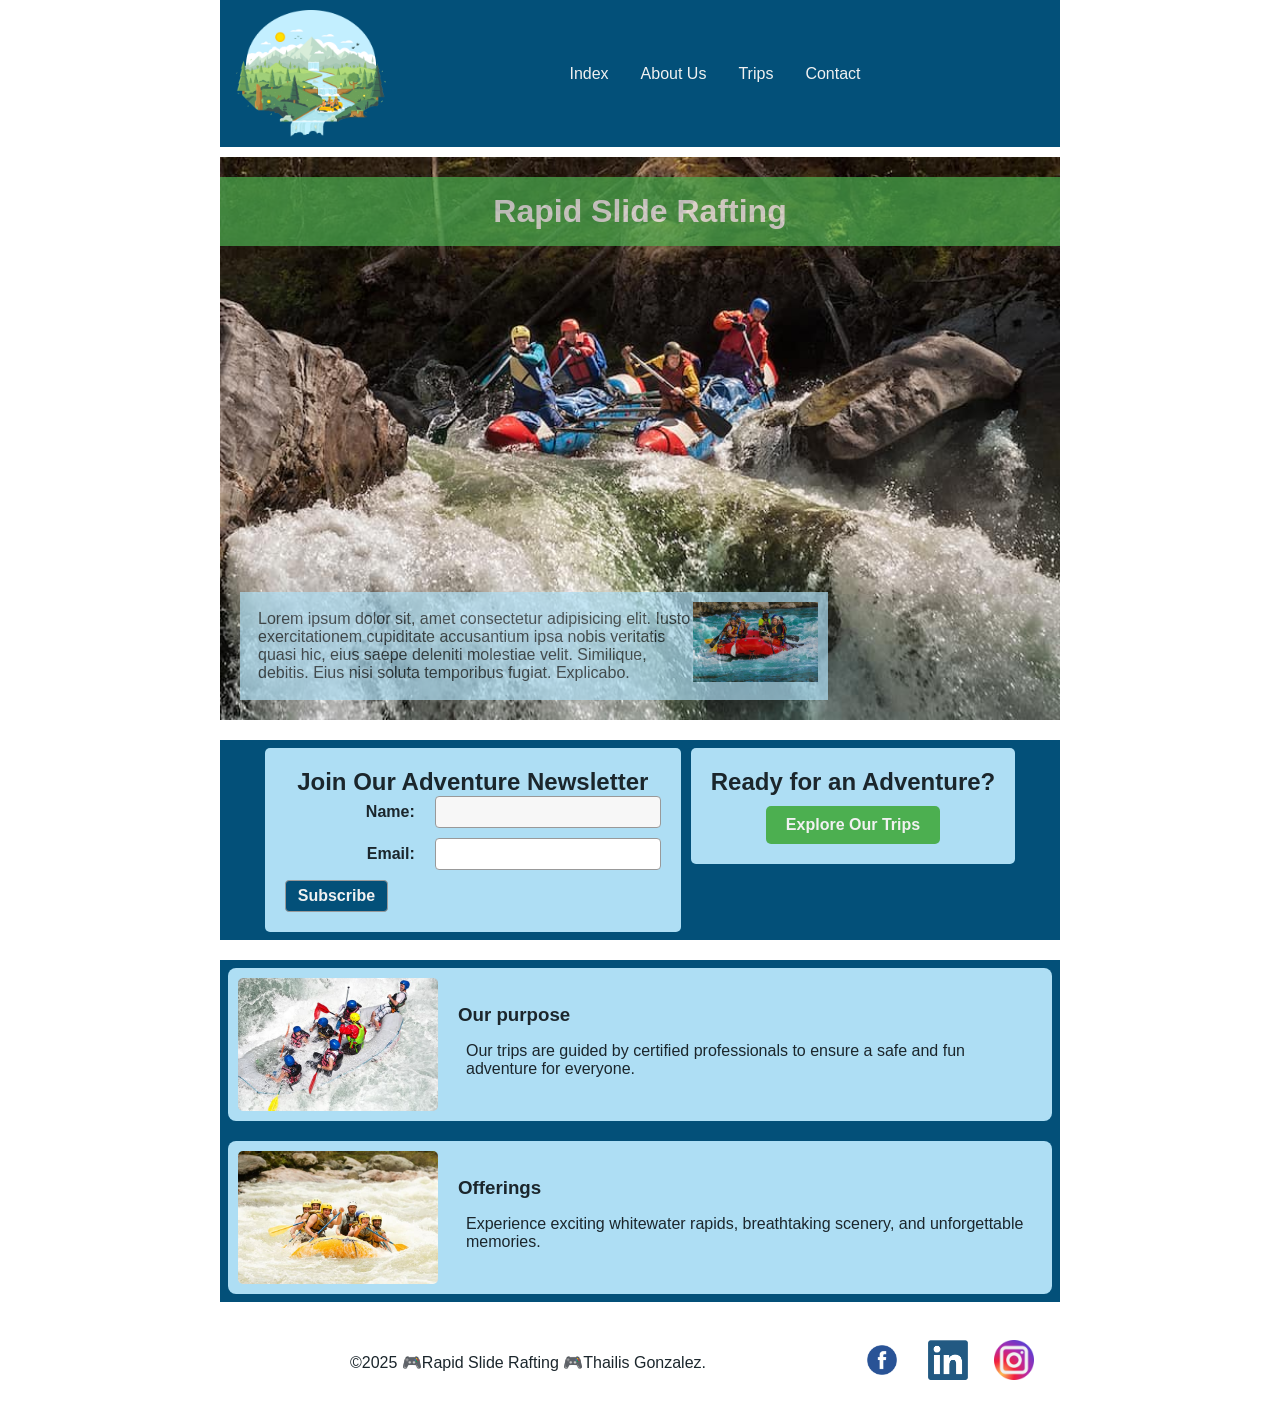
==== wwr/index.html @ c86b4893 "Home page almost ready" ====
<!DOCTYPE html>
<html lang="en">

<head>
    <meta charset="UTF-8">
    <meta name="viewport" content="width=device-width, initial-scale=1.0">
    <meta name="description" content="Home page of Rapid Slide Rafting">
    <meta name="author" content="Thailis Gonzalez">
    <link rel="stylesheet" href="styles/rafting.css">
    <title>Home - Rapid Slide Rafting</title>
</head>

<body>
    <header>
        <img src="images/rafting-logo.png" alt="Logo of the Company">
        <nav>
            <ul>
                <li><a href="index.html">Index</a></li>
                <li><a href="about.html">About Us</a></li>
                <li><a href="trips.html">Trips</a></li>
                <li><a href="contact.html">Contact</a></li>
            </ul>
        </nav>
    </header>

    <main>
        <div class="hero">
            <img src="images/rafting-home.jpg" alt="Rafting demonstration">
            <h1>Rapid Slide Rafting</h1>
            <article>
                <img src="images/happy-client.jpg" alt="Image of a satisfied client">
                <p>Lorem ipsum dolor sit, amet consectetur adipisicing elit. Iusto exercitationem cupiditate accusantium
                    ipsa nobis veritatis quasi hic, eius saepe deleniti molestiae velit. Similique, debitis. Eius nisi
                    soluta temporibus fugiat. Explicabo.</p>
            </article>
        </div>

        <section class="form-home">
            <div class="form-container">
                <h2>Join Our Adventure Newsletter</h2>
                <form id="home-id-form">
                    <div class="form-item">
                        <label for="fullname">Name:</label>
                        <input type="text" id="fullname" name="fullname" required>
                    </div>
                    <div class="form-item">
                        <label for="email">Email:</label>
                        <input type="email" id="email" name="email" required>
                    </div>
                    <div class="form-item">
                        <button type="submit">Subscribe</button>
                    </div>
                </form>
            </div>

            <div class="go-trip-container">
                <h2>Ready for an Adventure?</h2>
                <a href="trips.html" class="go-trip-button">Explore Our Trips</a>
            </div>
        </section>

        <section class="business-information">
            <div class="business-item">
                <img src="images/rafting3.jpg" alt="fun rafting">
                <div class="business-text">
                    <h3>Our purpose</h3>
                    <p>Our trips are guided by certified professionals to ensure a safe and fun adventure for
                        everyone.</p>
                </div>
            </div>
            <div class="business-item">
                <img src="images/rafting4.jpg" alt="fun rafting">
                <div class="business-text">
                    <h3>Offerings</h3>
                    <p>Experience exciting whitewater rapids, breathtaking scenery, and unforgettable memories.</p>
                </div>
            </div>
        </section>
    </main>

    <footer>
        <p>
            ©️2025 🎮Rapid Slide Rafting 🎮Thailis Gonzalez.
        </p>
        <nav class="socialmedia">
            <a href="https://www.facebook.com">
                <img src="images/facebook.png" alt="Logo facebook">
            </a>
            <a href="https://linkedin.com">
                <img src="images/linkedin.png" alt="Logo linkedin">
            </a>
            <a href="https://www.instagram.com">
                <img src="images/instagram-oficial.png" alt="Logo Instagram">
            </a>

        </nav>
    </footer>
</body>

</html>
---- wwr/styles/rafting.css ----
/*General*/

:root{
  --color1: #aedef4;
  --color2: #035079;
  --color3: #4caf50;
  --color4: #795a4c;
  --background-general-color: #e0f7fa;
  --text-color: #1b262c;
  --text-color-light: #f1f1f1 ;
  --font-general: 'Segoe UI', Tahoma, Geneva, Verdana, sans-serif;
}

*{
    margin: 0;
    padding: 0;
    box-sizing: border-box;
}

header, main, footer{
    width: 840px;
    margin: 0 auto;
}

h1, h2{
    font-family: var(--font-general);
    color: var(--text-color);
}

nav, p, section, article{
    margin: 0;
    padding: 8px;
}

body {
    color: var(--text-color);
    font-family: var(--font-general);
}

header {
    background-color: var(--color2);
    color: var(--text-color);
    display: grid;
    grid-template-columns: auto 1fr;
    align-items: center;
    padding: 10px 16px;
    margin-bottom: 10px;
}

header img {
    width: 150px;
    height: auto;
}

nav ul{
    display: flex;
    flex-direction: row;
    justify-content: center;
    align-items: center;
    gap: 2rem;
    list-style-type: none;
}

nav a {
    text-decoration: none;
    color: var(--text-color-light);
}

.hero h1 {
  position: absolute;
  top: 20px;
  width: 100%;
  padding: 16px;
  text-align: center;
  opacity: 0.7;
  background-color: var(--color3);
  color: #fff;
}

article{
    position:absolute;
    bottom: 20px;
    left: 20px;
    width: 70%;
    background-color: var(--color1);
    opacity: 0.7;
}

section {
    background-color: var(--color2);

}

#history {
    margin-top: 10px;
    display: grid;
    color: var(--text-color-light);

}

#history h2{
    text-align: center;
    margin-bottom: 10px;
    color: var(--text-color-light);
}

#history p{
    text-align: justify;

}

#history img{
    width: 15rem;
    height: auto;
}

#adventures{
    margin-top: 10px;
}

#adventures h2{
    text-align: center;
    color: var(--text-color-light);
}

figcaption{
    color: var(--text-color-light);
}

footer{
    display: flex;
    justify-content: center;
    align-items: center;
    gap: 20px;
    padding: 10px;
}

footer p{
    flex: 1;
    text-align: center;
}

/*Classes*/

.hero {
    position: relative;
}

.hero img{
    display: block;
    width: 100%;
    height: auto;
}

.hero article{
    padding: 10px;
}

.hero article img{
    float: right;
    width: 125px;
}

.history-content {
    display: grid;
    grid-template-columns: 1fr auto 1fr;
    align-items: center;
    gap: 10px;
}

.adventures-content {
    display: flex;
    justify-content: space-between;
    align-items: center;
}

.adventures-content figure{
    flex: 1;
    text-align: center;
    margin: 0;
}

.adventures-content img{
    width: 100%;
    height: auto;
    display: block;
    border-radius: 5px;
    padding: 5px;
}

.socialmedia{
    display: flex;
    gap: 10px;
}

.socialmedia a {
    text-decoration: none;
}

.socialmedia img{
    width: 40px;
    height: 40px;
    object-fit: contain;
    margin: 0 8px;
}

/*---------------------Contact us----------------*/

.contact-principal{
    text-align: center;
}

.form-and-map {
    display: flex;
    justify-content: space-between;
    align-items: flex-start;
    gap: 20px;
    margin: 10px;
    background-color: #fff;
}

/*form*/
#form-contact {
    display: flex;
    flex-direction: column;
    gap: 12px;
}

#form-contact fieldset {
    border: none;
    padding: 0;
    margin: 0;
}

.form-item {
    display: flex;
    align-items: center;
}

.form-item label {
    width: 130px;
    font-weight: 600;
    text-align: right;
    margin-right: 10px;
}

.form-item input[type="text"],
textarea {
    flex: 1;
    padding: 6px 8px;
    font-size: 1rem;
    border: 1px solid #999;
    border-radius: 3px;
    background-color: #f7f7f7;
}

textarea {
    height: 120px;
    resize: none;
}

.contact-radio {
    display: flex;
    flex-direction: column;
}

.contact-radio .title {
    width: 130px;
    font-weight: 600;
    text-align: right;
    margin-right: 10px;
}

.contact-radio .option {
    display: flex;
    align-items: center;
    margin-left: 140px;
    margin-bottom: 6px;
}

.checkbox-item label {
    display: flex;
    align-items: center;
    white-space: nowrap;
    font-weight: 600;
}

#form-contact button {
    margin-left: 140px;
    padding: 10px;
    font-weight: bold;
    background-color: var(--color2);
    color: var(--text-color-light);
    border: none;
    cursor: pointer;
    border-radius: 3px;
}

/*Map*/

.form-and-map #map {
    flex: 1;
}

.form-and-map #map iframe {
    width: 350px;
    height: 300px;
    border: none;
    border-radius: 4px;
}

/*employed images*/


.adventures-content.employees {
    display: flex;
    justify-content: center;
    align-items: center;
    gap: 20px;
    margin: 0 auto;
    width: fit-content;
}

.adventures-content.employees figure {
    text-align: center;
}

.adventures-content.employees img {
    width: 150px;
    border-radius: 8px;
    margin-bottom: 5px;
}

.adventures-content.employees figcaption {
    text-align: center;
}

/*---------------home Page-------------*/

.form-home {
    display: flex;
    flex-wrap: wrap;
    justify-content: center;
    align-items: flex-start;
    margin: 20px 0;
    gap: 10px;
}

.form-container, .go-trip-container {
    background-color: var(--color1);
    padding: 20px;
    border-radius: 5px;
    text-align: center;
}

#home-id-form {
    display: flex;
    flex-direction: column;
    gap: 10px;
}

#home-id-form .form-item {
    display: flex;
    flex-direction: row;
    align-items: center;
    gap: 10px;
}

#home-id-form input, #home-id-form button {
    border: 1px solid #999;
    border-radius: 4px;
    padding: 6px 12px;
    font-size: 1rem;
}

#home-id-form button {
    background-color: var(--color2);
    color: var(--text-color-light);
    font-weight: bold;
    cursor: pointer;
}

.go-trip-container {
    display: flex;
    flex-direction: column;
    gap: 10px;
    justify-content: center;
    align-items: center;
}

.go-trip-button {
    background-color: var(--color3);
    color: var(--text-color-light);
    text-decoration: none;
    padding: 10px 20px;
    border-radius: 5px;
    font-weight: bold;
}

.business-information {
    display: flex;
    flex-direction: column;
    gap: 20px;
    margin: 20px 0;
}

.business-item {
    background-color: var(--color1);
    padding: 10px;
    border-radius: 8px;
    display: flex;
    align-items: center;
    gap: 20px;
}

.business-item img {
    width: 200px;
    height: auto;
    border-radius: 5px;
}

.business-text {
    text-align: left;
}

.business-text h3 {
    margin-bottom: 8px;
}

.business-text p {
    margin: 0;
}
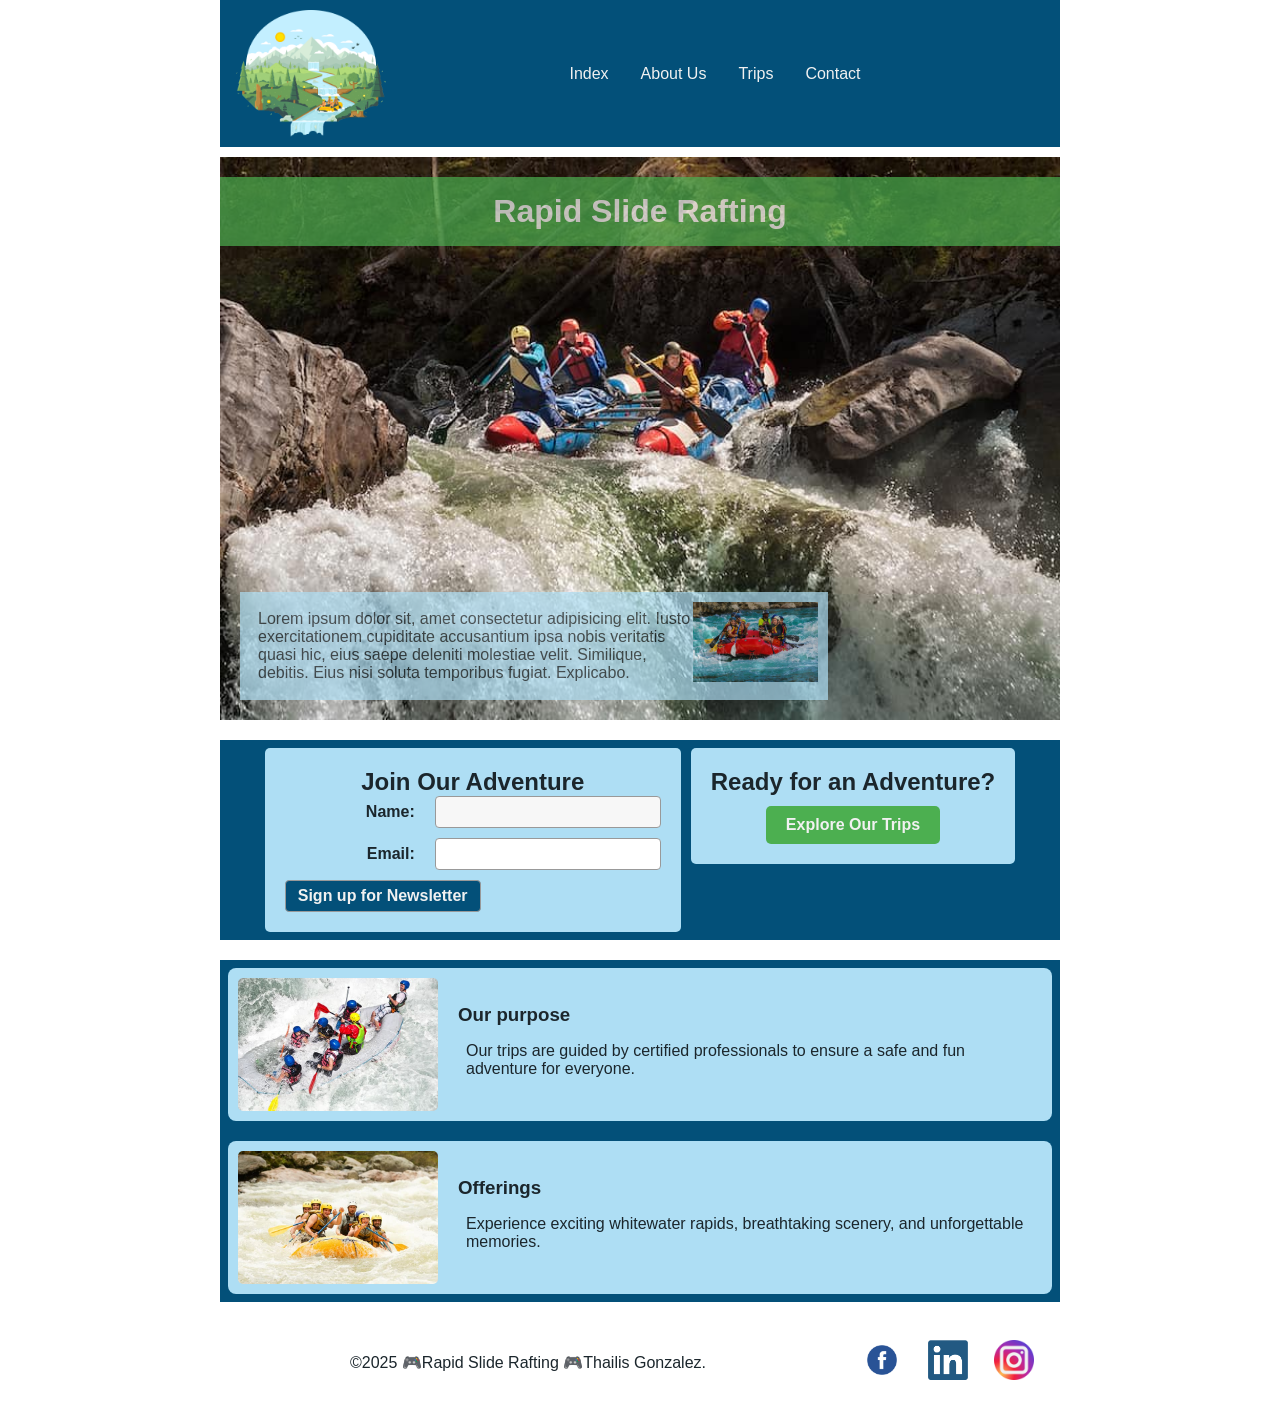
==== commit 1762c3eb: "update home" ====
--- a/wwr/index.html
+++ b/wwr/index.html
@@ -37,7 +37,7 @@
 
         <section class="form-home">
             <div class="form-container">
-                <h2>Join Our Adventure Newsletter</h2>
+                <h2>Join Our Adventure</h2>
                 <form id="home-id-form">
                     <div class="form-item">
                         <label for="fullname">Name:</label>
@@ -48,7 +48,7 @@
                         <input type="email" id="email" name="email" required>
                     </div>
                     <div class="form-item">
-                        <button type="submit">Subscribe</button>
+                        <button type="submit">Sign up for Newsletter</button>
                     </div>
                 </form>
             </div>
--- a/wwr/styles/rafting.css
+++ b/wwr/styles/rafting.css
@@ -429,4 +429,7 @@
 
 .business-text p {
     margin: 0;
-}+}
+
+/*------------Trip page-------------*/
+
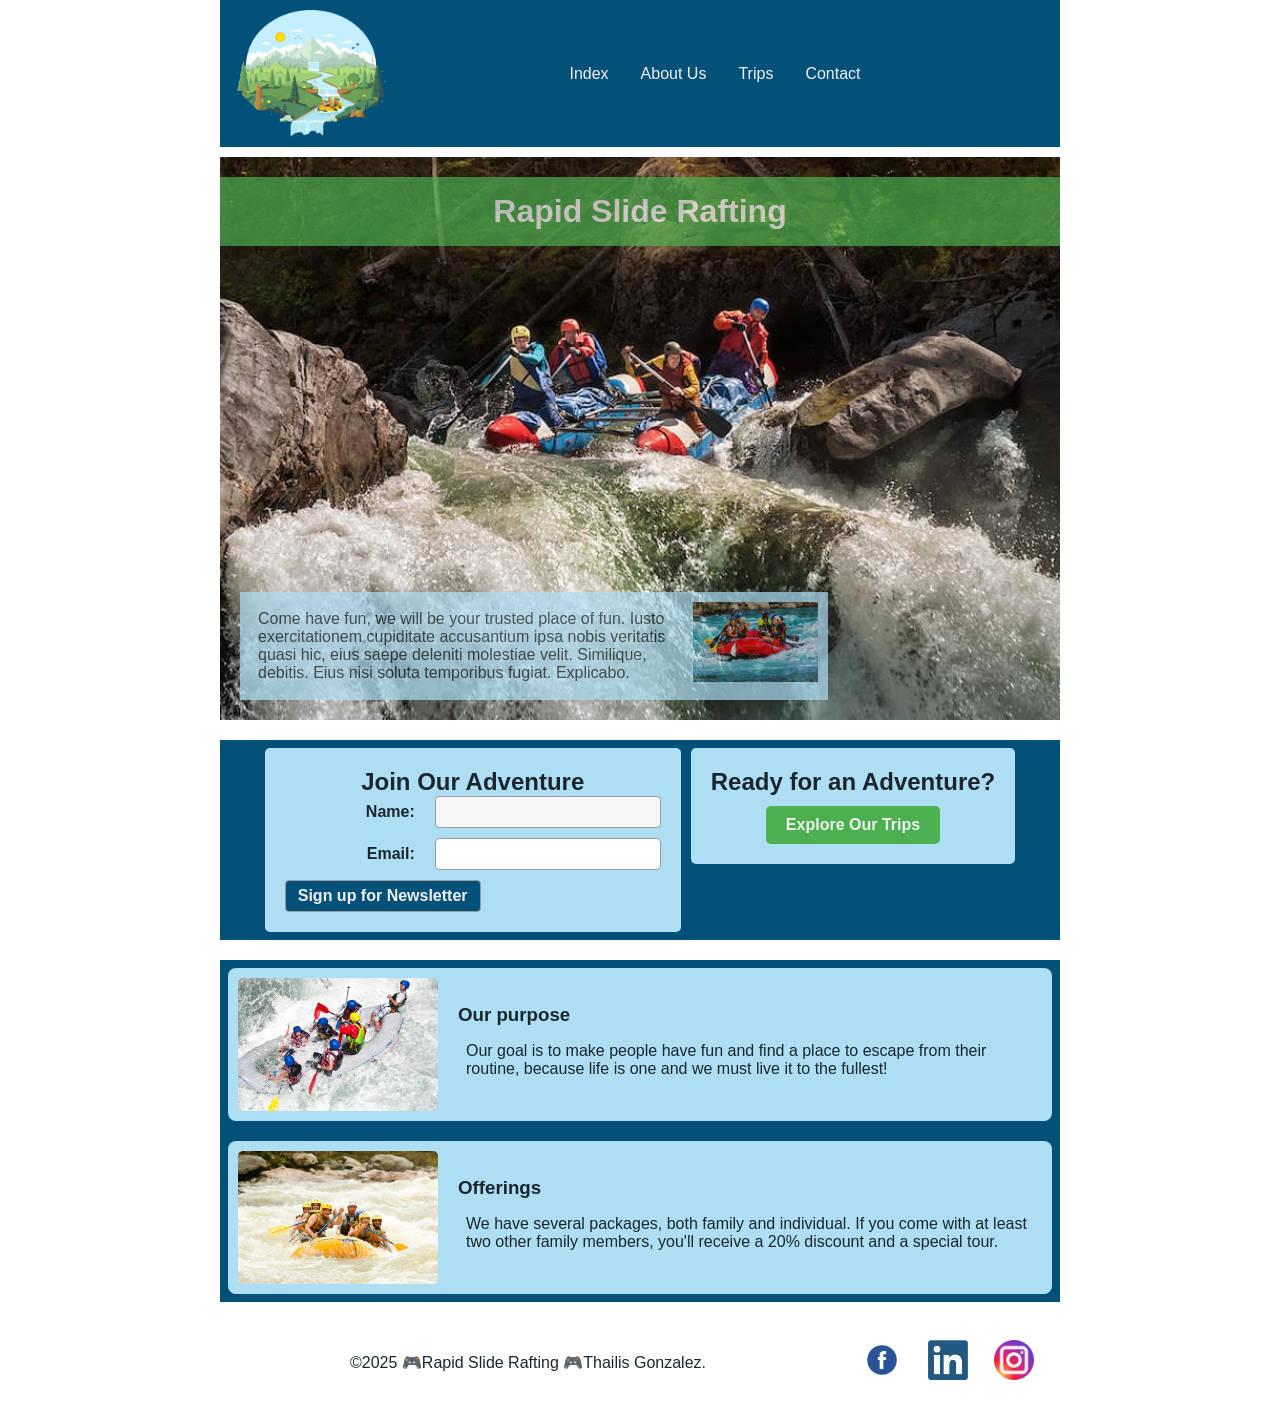
==== commit 8e931af3: "last updates home page" ====
--- a/wwr/index.html
+++ b/wwr/index.html
@@ -29,7 +29,7 @@
             <h1>Rapid Slide Rafting</h1>
             <article>
                 <img src="images/happy-client.jpg" alt="Image of a satisfied client">
-                <p>Lorem ipsum dolor sit, amet consectetur adipisicing elit. Iusto exercitationem cupiditate accusantium
+                <p>Come have fun, we will be your trusted place of fun. Iusto exercitationem cupiditate accusantium
                     ipsa nobis veritatis quasi hic, eius saepe deleniti molestiae velit. Similique, debitis. Eius nisi
                     soluta temporibus fugiat. Explicabo.</p>
             </article>
@@ -64,15 +64,16 @@
                 <img src="images/rafting3.jpg" alt="fun rafting">
                 <div class="business-text">
                     <h3>Our purpose</h3>
-                    <p>Our trips are guided by certified professionals to ensure a safe and fun adventure for
-                        everyone.</p>
+                    <p>Our goal is to make people have fun and find a place to escape from their routine, because life
+                        is one and we must live it to the fullest!</p>
                 </div>
             </div>
             <div class="business-item">
                 <img src="images/rafting4.jpg" alt="fun rafting">
                 <div class="business-text">
                     <h3>Offerings</h3>
-                    <p>Experience exciting whitewater rapids, breathtaking scenery, and unforgettable memories.</p>
+                    <p>We have several packages, both family and individual. If you come with at least two other family
+                        members, you'll receive a 20% discount and a special tour.</p>
                 </div>
             </div>
         </section>
